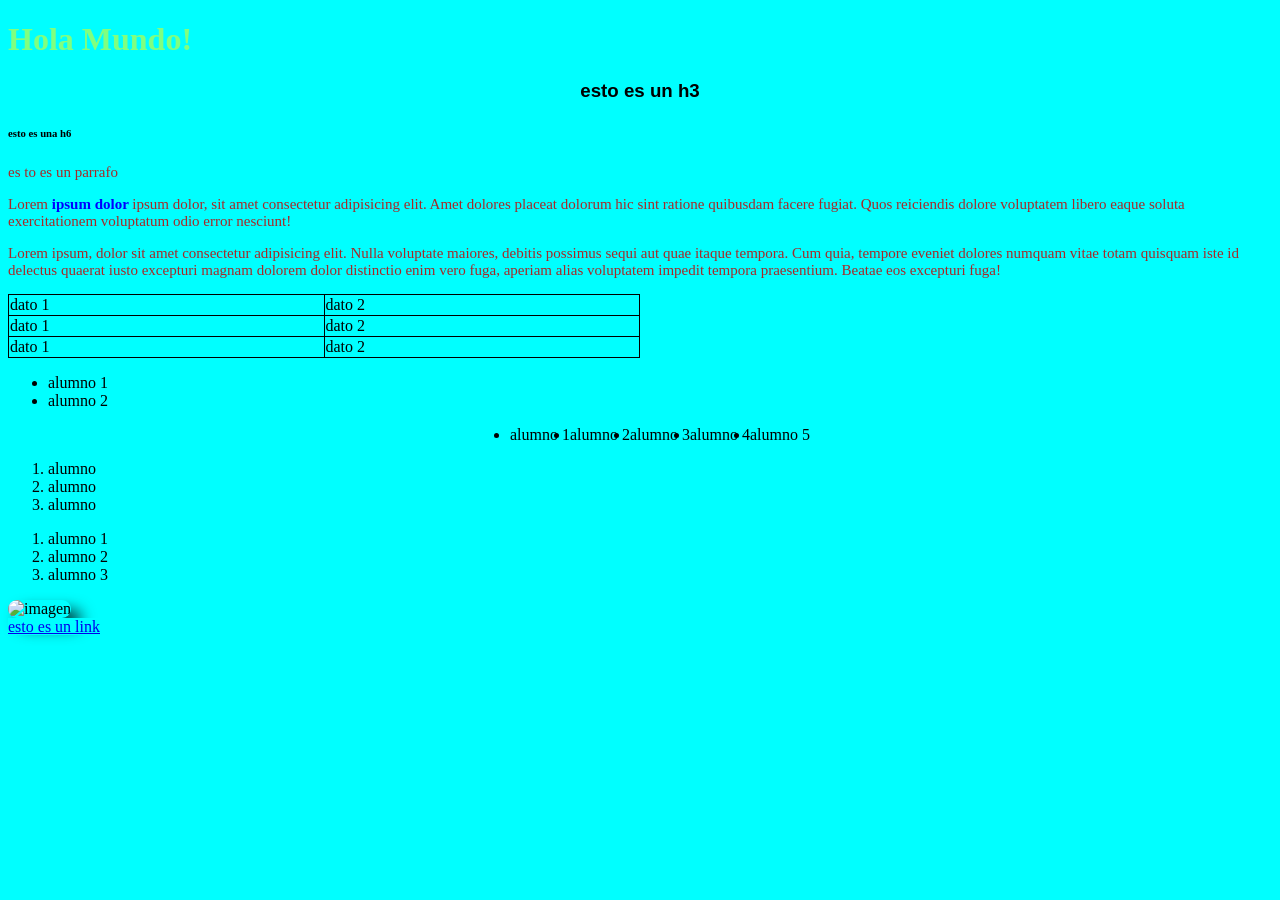
==== index.html @ 1d0bd5b4 "test" ====
<!DOCTYPE html>
<html lang="en">

<head>
    <meta charset="UTF-8">
    <meta name="viewport" content="width=device-width, initial-scale=1.0">
    <title>hola mundo</title>
    <link rel="stylesheet" href="./styles.css">
</head>

<body>
    <h1 id="titulo" class="tituloprincipal"> Hola Mundo! </h1> <!--prioridad-->
    <h3>esto es un h3</h3>
    <h6>esto es una h6</h6>
    <p>es to es un parrafo</p>
    <p>Lorem <strong>ipsum dolor </strong>ipsum dolor, sit amet consectetur adipisicing elit. Amet dolores placeat
        dolorum hic sint ratione quibusdam facere fugiat. Quos reiciendis dolore voluptatem libero eaque soluta
        exercitationem voluptatum odio error nesciunt!</p>
    <p>Lorem ipsum, dolor sit amet consectetur adipisicing elit. Nulla voluptate maiores, debitis possimus sequi aut
        quae itaque tempora. Cum quia, tempore eveniet dolores numquam vitae totam quisquam iste id delectus quaerat
        iusto excepturi magnam dolorem dolor distinctio enim vero fuga, aperiam alias voluptatem impedit tempora
        praesentium. Beatae eos excepturi fuga!</p>

    <table class="tabla">
        <tr>
            <td>dato 1</td>
            <td>dato 2</td>
        </tr>
        <tr>
            <td>dato 1</td>
            <td>dato 2</td>
        </tr>
        <tr>
            <td>dato 1</td>
            <td>dato 2</td>
        </tr>
    </table>

    <ul>
        <li>alumno 1</li>
        <li>alumno 2</li>
    </ul>
    <ul class="container">
        <li>alumno 1</li>
        <li>alumno 2</li>
        <li>alumno 3</li>
        <li>alumno 4</li>
        <li>alumno 5</li>
    </ul>

    <ol>
        <li>alumno</li>
        <li>alumno</li>
        <li>alumno</li>
    </ol>

    <ol>
        <li>alumno 1</li>
        <li>alumno 2</li>
        <li>alumno 3</li>
    </ol>

    <img class="imagen" src="https://picsum.photos/300/300" alt="imagen">
    <div></div>

    <a href="#titulo"> esto es un link </a>
    <div class="contenedor">
        <img clas="item" src="https://picsum.photos/300/300?random=1" alt="">
        <img clas="item" src="https://picsum.photos/300/300?random=2" alt="">
        <img clas="item" src="https://picsum.photos/300/300?random=3" alt="">
        <img clas="item" src="https://picsum.photos/300/300?random=4" alt="">
        <img clas="item" src="https://picsum.photos/300/300?random=5" alt="">
        <img clas="item" src="https://picsum.photos/300/300?random=6" alt="">
    </div>


</body>

</html>
---- styles.css ----
*{
    background-color: aqua;}


p{
    font-size: 15px;
    color: brown;
}

h3{
    text-align: center;
    font-family: 'Segoe UI', Tahoma, Geneva, Verdana, sans-serif;

}
strong{
    color: blue;
}

.tituloprincipal{
    color: rgb(255, 300, 0, 0.5);
}

.tabla{
    border-collapse: collapse;
    width: 50%;
}
td{
    border: 1px solid black;
}

.imagen{
    border-radius: 20px;
    box-shadow: 10px 10px 15px rgba(0, 0, 0, 0.8);
    
}
 /* .container{
    display: flex;
     flex-wrap: nowrap; 
    

}  */

/* lista  */
  .container{
    display: flex;
    justify-content: center;
  }


/* imagen */
/* .contenedor{
    display: flex;
    flex-direction: column;
} */

.contenedor{
    display: flex;
    flex-direction: column;
}
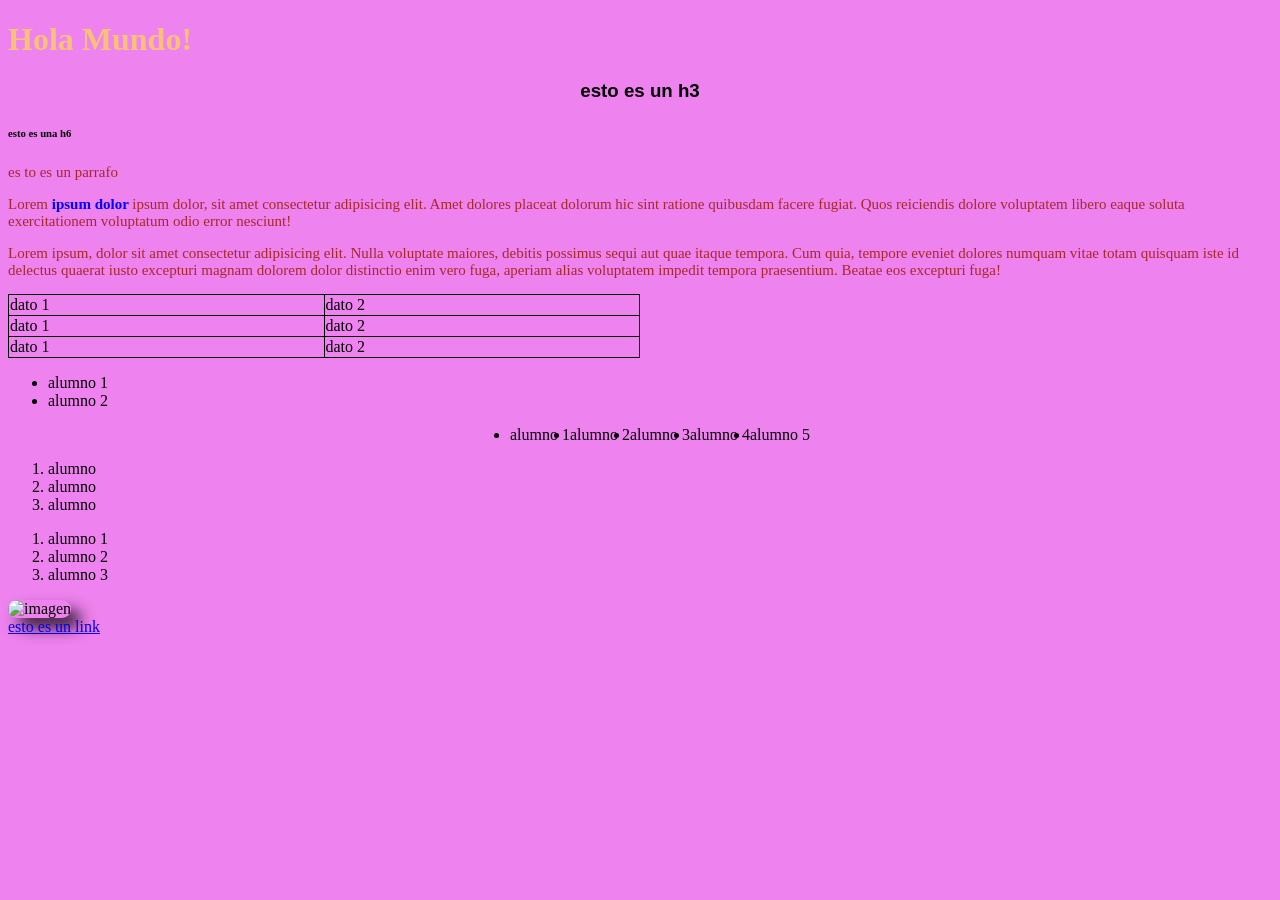
==== commit 9b281551: "mas" ====
--- a/index.html
+++ b/index.html
@@ -8,7 +8,7 @@
     <link rel="stylesheet" href="./styles.css">
 </head>
 
-<body>
+<body class="fondo" id="fondo2" style=" background-color: brown;">
     <h1 id="titulo" class="tituloprincipal"> Hola Mundo! </h1> <!--prioridad-->
     <h3>esto es un h3</h3>
     <h6>esto es una h6</h6>
@@ -65,12 +65,12 @@
 
     <a href="#titulo"> esto es un link </a>
     <div class="contenedor">
-        <img clas="item" src="https://picsum.photos/300/300?random=1" alt="">
-        <img clas="item" src="https://picsum.photos/300/300?random=2" alt="">
-        <img clas="item" src="https://picsum.photos/300/300?random=3" alt="">
-        <img clas="item" src="https://picsum.photos/300/300?random=4" alt="">
-        <img clas="item" src="https://picsum.photos/300/300?random=5" alt="">
-        <img clas="item" src="https://picsum.photos/300/300?random=6" alt="">
+        <img clas="item" src="https://picsum.photos/100/100?random=1" alt="">
+        <img clas="item" src="https://picsum.photos/100/100?random=2" alt="">
+        <img clas="item" src="https://picsum.photos/100/100?random=3" alt="">
+        <img clas="item" src="https://picsum.photos/100/100?random=4" alt="">
+        <img clas="item" src="https://picsum.photos/100/100?random=5" alt="">
+        <img clas="item" src="https://picsum.photos/100/100?random=6" alt="">
     </div>
 
 
--- a/styles.css
+++ b/styles.css
@@ -1,6 +1,18 @@
-*{
-    background-color: aqua;}
+/* *{
+    background-color: aqua;} */
+body{
+    background-color: violet !important;
+}
 
+
+
+#fondo2{
+    background-color: blue;
+}
+
+.fondo{
+    background-color: aqua;
+}
 
 p{
     font-size: 15px;
@@ -55,5 +67,6 @@
 
 .contenedor{
     display: flex;
-    flex-direction: column;
+    flex-direction: row ;
+    justify-content: space-between;
 }
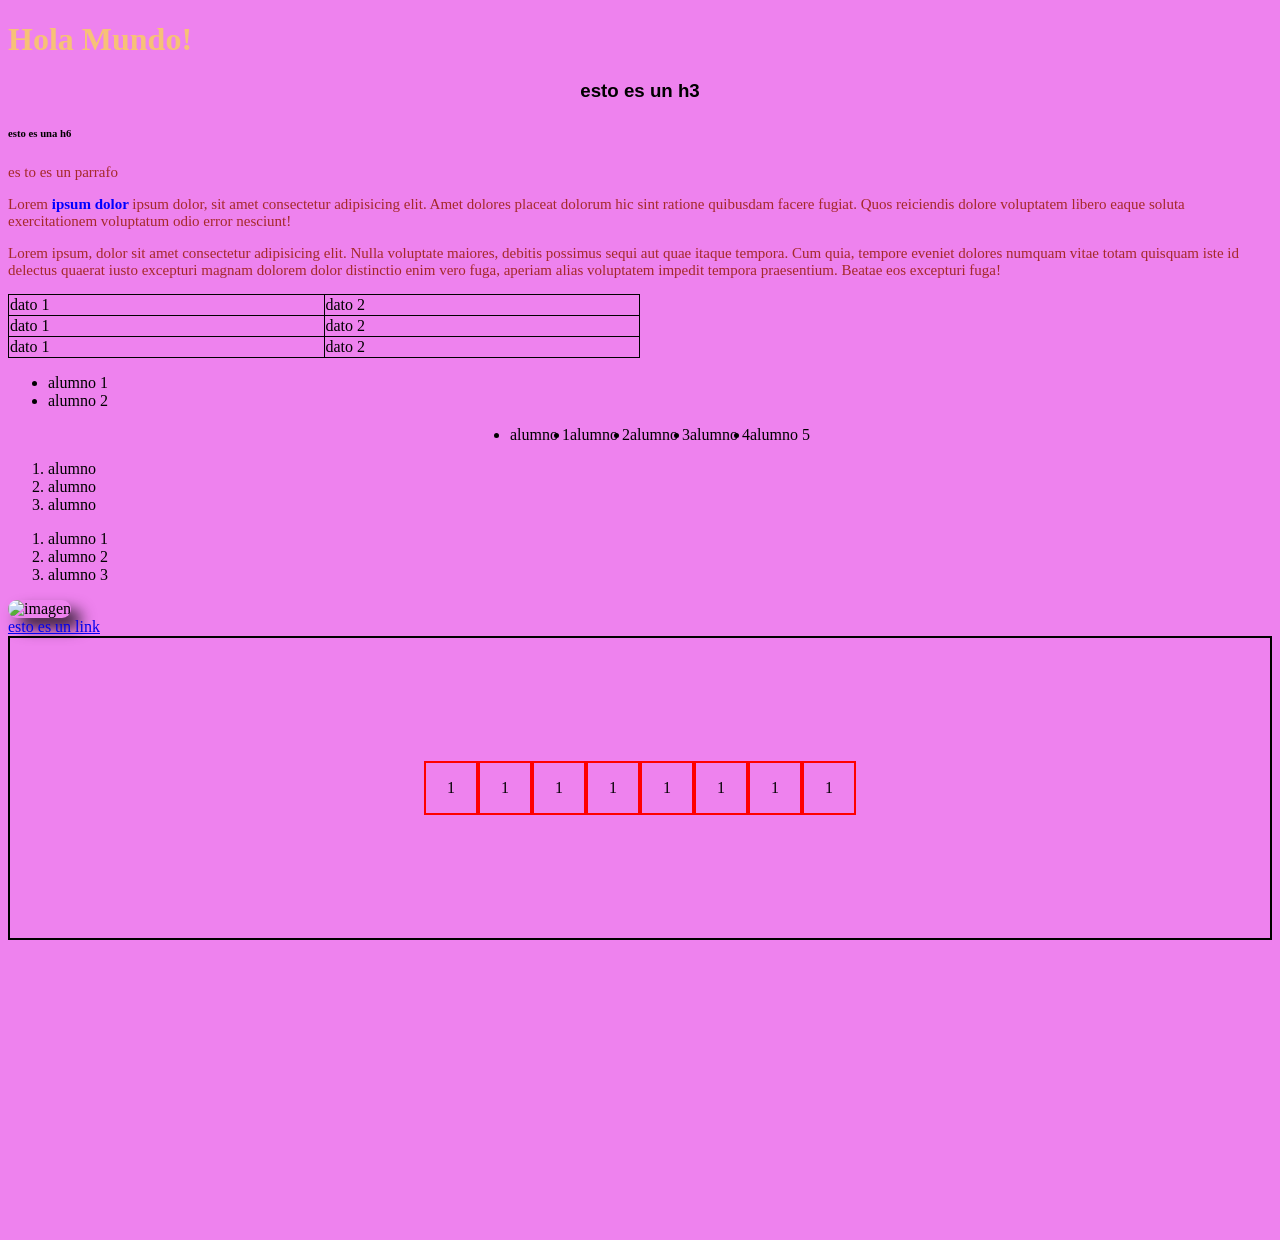
==== commit 3bc11c19: "flex" ====
--- a/index.html
+++ b/index.html
@@ -73,6 +73,17 @@
         <img clas="item" src="https://picsum.photos/100/100?random=6" alt="">
     </div>
 
+    <div class="box">
+        <div class="one">1</div>
+        <div class="one">1</div>
+        <div class="one">1</div>
+        <div class="one">1</div>
+        <div class="one">1</div>
+        <div class="one">1</div>
+        <div class="one">1</div>
+        <div class="one">1</div>
+    </div>
+
 
 </body>
 
--- a/styles.css
+++ b/styles.css
@@ -70,3 +70,78 @@
     flex-direction: row ;
     justify-content: space-between;
 }
+
+
+/* .box{
+    border: 2px solid black;
+    height: 300px;
+   margin-bottom: 300px;
+   position: relative;
+}
+.box .one{
+    border: 2px solid red;
+    width: 50px;
+    height: 50px;
+    position: absolute;
+    bottom: 0%; 
+     top: 0%;
+    right: 0px;
+} */
+
+
+/* menu fijo 
+.box{
+    border: 2px solid black;
+    height: 300px;
+   margin-bottom: 300px;
+   
+}
+.box .one{
+    border: 2px solid red;
+    width: 50px;
+    height: 50px;
+    position: fixed;
+    top: 0px;
+} */
+
+
+/* margin y padin  */
+/* .box{
+    border: 2px solid black;
+    height: 300px;
+   margin-bottom: 300px;
+   
+}
+.box .one{
+    border: 2px solid red;
+    width: 50px;
+    height: 50px;
+    margin: 20px;
+
+    margin-top: 50px;
+    margin-left: 100px;
+    margin: 100px 10px 20px 100px;
+
+} */
+
+/* display flex recomendado  */
+
+.box{
+    border: 2px solid black;
+    height: 300px;
+   margin-bottom: 300px;
+   display: flex;
+   justify-content: center;
+   align-items: center;
+    flex-direction: row;
+    flex-wrap: wrap;
+}
+.box .one{
+    border: 2px solid red;
+    width: 50px;
+    height: 50px;
+    display: flex;
+   justify-content: center;
+   align-items: center;
+
+}
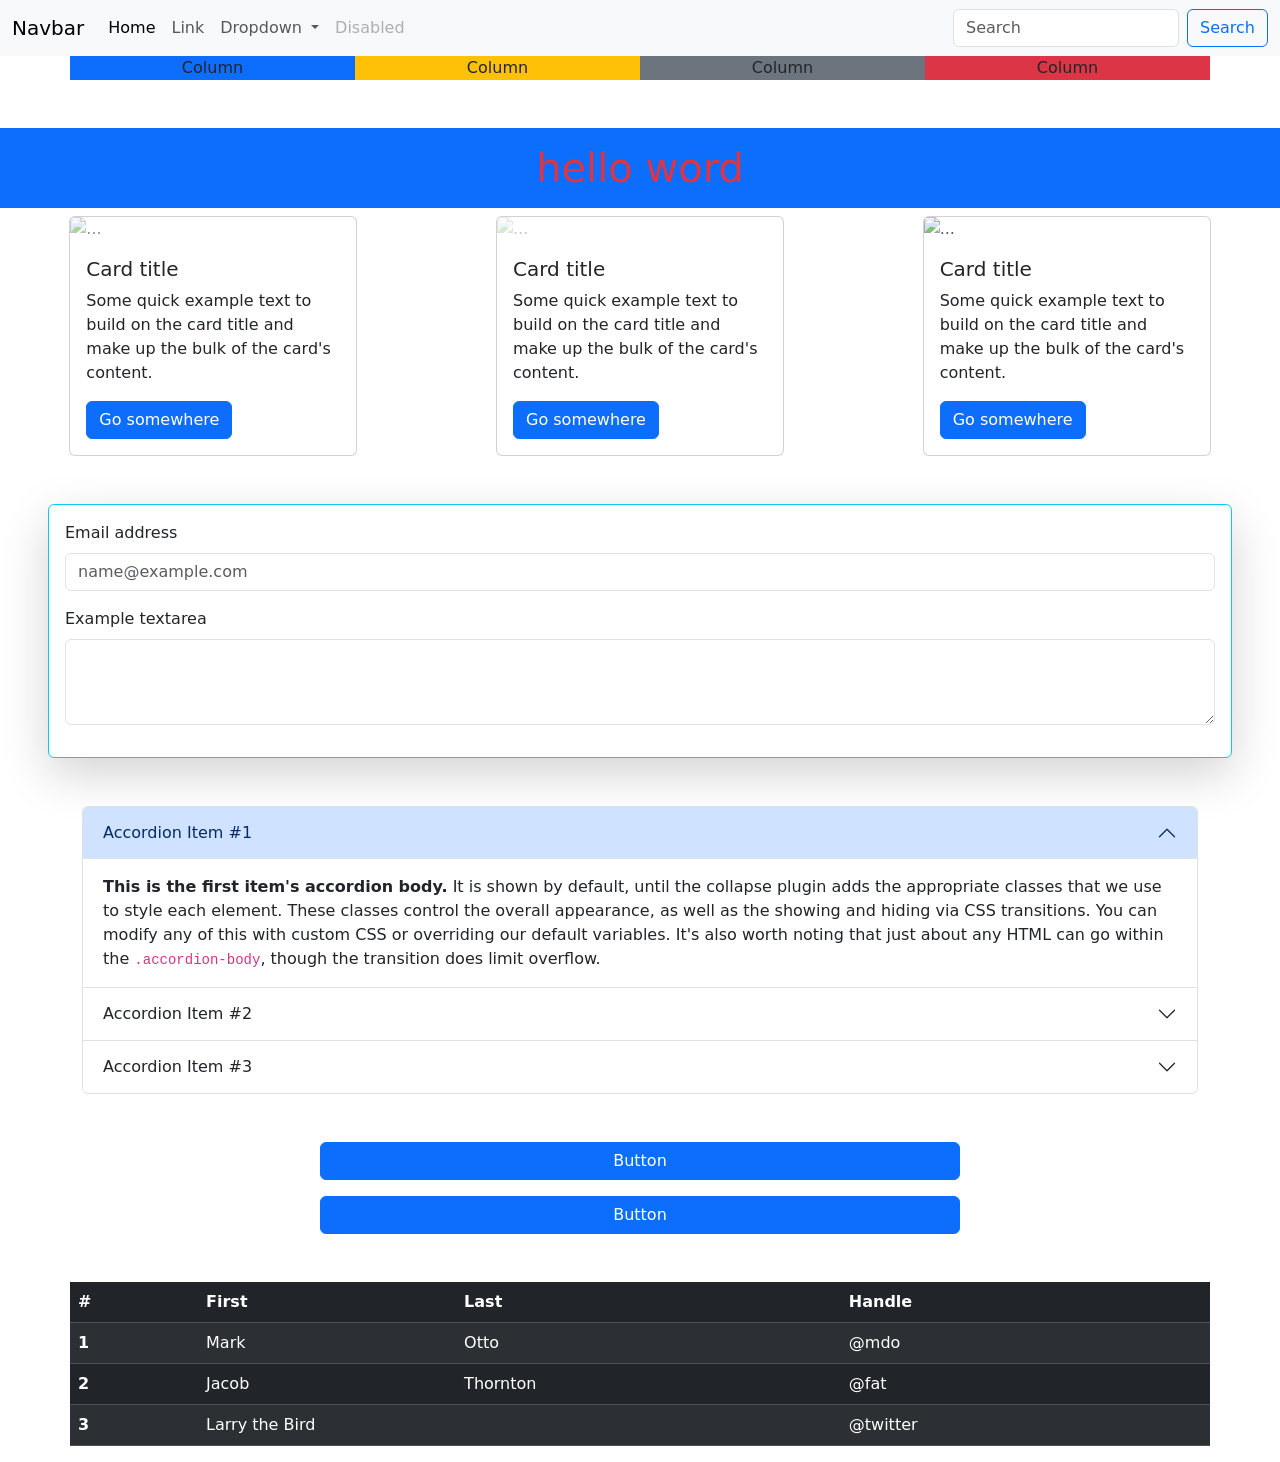
==== commit 2818d85b: "bootstrap" ====
--- a/index.html
+++ b/index.html
@@ -4,87 +4,232 @@
 <head>
     <meta charset="UTF-8">
     <meta name="viewport" content="width=device-width, initial-scale=1.0">
-    <title>hola mundo</title>
-    <link rel="stylesheet" href="./styles.css">
+    <link href="https://cdn.jsdelivr.net/npm/bootstrap@5.2.3/dist/css/bootstrap.min.css" rel="stylesheet"
+        integrity="sha384-rbsA2VBKQhggwzxH7pPCaAqO46MgnOM80zW1RWuH61DGLwZJEdK2Kadq2F9CUG65" crossorigin="anonymous">
+    <title>Document</title>
 </head>
 
-<body class="fondo" id="fondo2" style=" background-color: brown;">
-    <h1 id="titulo" class="tituloprincipal"> Hola Mundo! </h1> <!--prioridad-->
-    <h3>esto es un h3</h3>
-    <h6>esto es una h6</h6>
-    <p>es to es un parrafo</p>
-    <p>Lorem <strong>ipsum dolor </strong>ipsum dolor, sit amet consectetur adipisicing elit. Amet dolores placeat
-        dolorum hic sint ratione quibusdam facere fugiat. Quos reiciendis dolore voluptatem libero eaque soluta
-        exercitationem voluptatum odio error nesciunt!</p>
-    <p>Lorem ipsum, dolor sit amet consectetur adipisicing elit. Nulla voluptate maiores, debitis possimus sequi aut
-        quae itaque tempora. Cum quia, tempore eveniet dolores numquam vitae totam quisquam iste id delectus quaerat
-        iusto excepturi magnam dolorem dolor distinctio enim vero fuga, aperiam alias voluptatem impedit tempora
-        praesentium. Beatae eos excepturi fuga!</p>
-
-    <table class="tabla">
-        <tr>
-            <td>dato 1</td>
-            <td>dato 2</td>
-        </tr>
-        <tr>
-            <td>dato 1</td>
-            <td>dato 2</td>
-        </tr>
-        <tr>
-            <td>dato 1</td>
-            <td>dato 2</td>
-        </tr>
+<body>
+    <!-- navbar -->
+
+    <nav class="navbar navbar-expand-lg bg-light">
+        <div class="container-fluid">
+            <a class="navbar-brand" href="#">Navbar</a>
+            <button class="navbar-toggler" type="button" data-bs-toggle="collapse"
+                data-bs-target="#navbarSupportedContent" aria-controls="navbarSupportedContent" aria-expanded="false"
+                aria-label="Toggle navigation">
+                <span class="navbar-toggler-icon"></span>
+            </button>
+            <div class="collapse navbar-collapse" id="navbarSupportedContent">
+                <ul class="navbar-nav me-auto mb-2 mb-lg-0">
+                    <li class="nav-item">
+                        <a class="nav-link active" aria-current="page" href="#">Home</a>
+                    </li>
+                    <li class="nav-item">
+                        <a class="nav-link" href="#">Link</a>
+                    </li>
+                    <li class="nav-item dropdown">
+                        <a class="nav-link dropdown-toggle" href="#" role="button" data-bs-toggle="dropdown"
+                            aria-expanded="false">
+                            Dropdown
+                        </a>
+                        <ul class="dropdown-menu">
+                            <li><a class="dropdown-item" href="#">Action</a></li>
+                            <li><a class="dropdown-item" href="#">Another action</a></li>
+                            <li>
+                                <hr class="dropdown-divider">
+                            </li>
+                            <li><a class="dropdown-item" href="#">Something else here</a></li>
+                        </ul>
+                    </li>
+                    <li class="nav-item">
+                        <a class="nav-link disabled">Disabled</a>
+                    </li>
+                </ul>
+                <form class="d-flex" role="search">
+                    <input class="form-control me-2" type="search" placeholder="Search" aria-label="Search">
+                    <button class="btn btn-outline-primary" type="submit">Search</button>
+                </form>
+            </div>
+        </div>
+    </nav>
+
+    <!-- grilla -->
+    <div class="container text-center">
+        <div class="row">
+            <div class="col-lg-3 col-md-6 col-sm-12 bg-primary ">
+                Column
+            </div>
+            <div class="col-lg-3 col-md-6 col-sm-12 bg-warning">
+                Column
+            </div>
+            <div class="col-lg-3 col-md-6 col-sm-12 bg-secondary">
+                Column
+            </div>
+            <div class="col-lg-3 col-md-6 col-sm-12 bg-danger">
+                Column
+            </div>
+            
+        </div>
+    </div>
+    </div>
+
+
+
+
+    <h1 class="display-6 text-bg-primary p-3 text-danger
+
+    .text-warning text-center mt-5">hello word</h1>
+    <div class="d-flex justify-content-around">
+        <!-- carta -->
+        <div class="card" style="width: 18rem;">
+            <img src="https://picsum.photos/100/100" class="card-img-top opacity-50" alt="...">
+            <div class="card-body">
+                <h5 class="card-title">Card title</h5>
+                <p class="card-text">Some quick example text to build on the card title and make up the bulk of the
+                    card's
+                    content.</p>
+                <a href="#" class="btn btn-primary">Go somewhere</a>
+            </div>
+        </div>
+        <!-- carta -->
+        <div class="card" style="width: 18rem;">
+            <img src="https://picsum.photos/100/100" class="card-img-top opacity-25" alt="...">
+            <div class="card-body">
+                <h5 class="card-title">Card title</h5>
+                <p class="card-text">Some quick example text to build on the card title and make up the bulk of the
+                    card's
+                    content.</p>
+                <a href="#" class="btn btn-primary">Go somewhere</a>
+            </div>
+        </div>
+        <!-- carta -->
+        <div class="card" style="width: 18rem;">
+            <img src="https://picsum.photos/100/100" class="card-img-top opacity-75" alt="...">
+            <div class="card-body">
+                <h5 class="card-title">Card title</h5>
+                <p class="card-text">Some quick example text to build on the card title and make up the bulk of the
+                    card's
+                    content.</p>
+                <a href="#" class="btn btn-primary">Go somewhere</a>
+            </div>
+        </div>
+    </div>
+    <!-- formulario -->
+    <div class="border border-info m-5 shadow-lg p-3 mb-5 bg-body rounded">
+        <div class="mb-3 ">
+            <label for="exampleFormControlInput1" class="form-label">Email address</label>
+            <input type="email" class="form-control" id="exampleFormControlInput1" placeholder="name@example.com">
+        </div>
+        <div class="mb-3">
+            <label for="exampleFormControlTextarea1" class="form-label">Example textarea</label>
+            <textarea class="form-control" id="exampleFormControlTextarea1" rows="3"></textarea>
+        </div>
+    </div>
+
+    <!-- accordion -->
+    <div class="accordion container" id="accordionExample">
+        <div class="accordion-item">
+            <h2 class="accordion-header" id="headingOne">
+                <button class="accordion-button" type="button" data-bs-toggle="collapse" data-bs-target="#collapseOne"
+                    aria-expanded="true" aria-controls="collapseOne">
+                    Accordion Item #1
+                </button>
+            </h2>
+            <div id="collapseOne" class="accordion-collapse collapse show" aria-labelledby="headingOne"
+                data-bs-parent="#accordionExample">
+                <div class="accordion-body">
+                    <strong>This is the first item's accordion body.</strong> It is shown by default, until the collapse
+                    plugin adds the appropriate classes that we use to style each element. These classes control the
+                    overall appearance, as well as the showing and hiding via CSS transitions. You can modify any of
+                    this with custom CSS or overriding our default variables. It's also worth noting that just about any
+                    HTML can go within the <code>.accordion-body</code>, though the transition does limit overflow.
+                </div>
+            </div>
+        </div>
+        <div class="accordion-item">
+            <h2 class="accordion-header" id="headingTwo">
+                <button class="accordion-button collapsed" type="button" data-bs-toggle="collapse"
+                    data-bs-target="#collapseTwo" aria-expanded="false" aria-controls="collapseTwo">
+                    Accordion Item #2
+                </button>
+            </h2>
+            <div id="collapseTwo" class="accordion-collapse collapse" aria-labelledby="headingTwo"
+                data-bs-parent="#accordionExample">
+                <div class="accordion-body">
+                    <strong>This is the second item's accordion body.</strong> It is hidden by default, until the
+                    collapse plugin adds the appropriate classes that we use to style each element. These classes
+                    control the overall appearance, as well as the showing and hiding via CSS transitions. You can
+                    modify any of this with custom CSS or overriding our default variables. It's also worth noting that
+                    just about any HTML can go within the <code>.accordion-body</code>, though the transition does limit
+                    overflow.
+                </div>
+            </div>
+        </div>
+        <div class="accordion-item">
+            <h2 class="accordion-header" id="headingThree">
+                <button class="accordion-button collapsed" type="button" data-bs-toggle="collapse"
+                    data-bs-target="#collapseThree" aria-expanded="false" aria-controls="collapseThree">
+                    Accordion Item #3
+                </button>
+            </h2>
+            <div id="collapseThree" class="accordion-collapse collapse" aria-labelledby="headingThree"
+                data-bs-parent="#accordionExample">
+                <div class="accordion-body">
+                    <strong>This is the third item's accordion body.</strong> It is hidden by default, until the
+                    collapse plugin adds the appropriate classes that we use to style each element. These classes
+                    control the overall appearance, as well as the showing and hiding via CSS transitions. You can
+                    modify any of this with custom CSS or overriding our default variables. It's also worth noting that
+                    just about any HTML can go within the <code>.accordion-body</code>, though the transition does limit
+                    overflow.
+                </div>
+            </div>
+        </div>
+    </div>
+
+    <!-- button -->
+    <div class="d-grid gap-2 col-6 mx-auto my-5">
+        <button class="btn btn-primary mb-2" type="button">Button</button>
+        <button class="btn btn-primary" type="button">Button</button>
+    </div>
+
+    <!-- tabla -->
+    <table class="table table-dark table-striped container">
+        <thead>
+            <tr>
+                <th scope="col">#</th>
+                <th scope="col">First</th>
+                <th scope="col">Last</th>
+                <th scope="col">Handle</th>
+            </tr>
+        </thead>
+        <tbody>
+            <tr>
+                <th scope="row">1</th>
+                <td>Mark</td>
+                <td>Otto</td>
+                <td>@mdo</td>
+            </tr>
+            <tr>
+                <th scope="row">2</th>
+                <td>Jacob</td>
+                <td>Thornton</td>
+                <td>@fat</td>
+            </tr>
+            <tr>
+                <th scope="row">3</th>
+                <td colspan="2">Larry the Bird</td>
+                <td>@twitter</td>
+            </tr>
+        </tbody>
     </table>
 
-    <ul>
-        <li>alumno 1</li>
-        <li>alumno 2</li>
-    </ul>
-    <ul class="container">
-        <li>alumno 1</li>
-        <li>alumno 2</li>
-        <li>alumno 3</li>
-        <li>alumno 4</li>
-        <li>alumno 5</li>
-    </ul>
-
-    <ol>
-        <li>alumno</li>
-        <li>alumno</li>
-        <li>alumno</li>
-    </ol>
-
-    <ol>
-        <li>alumno 1</li>
-        <li>alumno 2</li>
-        <li>alumno 3</li>
-    </ol>
-
-    <img class="imagen" src="https://picsum.photos/300/300" alt="imagen">
-    <div></div>
-
-    <a href="#titulo"> esto es un link </a>
-    <div class="contenedor">
-        <img clas="item" src="https://picsum.photos/100/100?random=1" alt="">
-        <img clas="item" src="https://picsum.photos/100/100?random=2" alt="">
-        <img clas="item" src="https://picsum.photos/100/100?random=3" alt="">
-        <img clas="item" src="https://picsum.photos/100/100?random=4" alt="">
-        <img clas="item" src="https://picsum.photos/100/100?random=5" alt="">
-        <img clas="item" src="https://picsum.photos/100/100?random=6" alt="">
-    </div>
-
-    <div class="box">
-        <div class="one">1</div>
-        <div class="one">1</div>
-        <div class="one">1</div>
-        <div class="one">1</div>
-        <div class="one">1</div>
-        <div class="one">1</div>
-        <div class="one">1</div>
-        <div class="one">1</div>
-    </div>
-
-
+
+
+
+    <script src="https://cdn.jsdelivr.net/npm/bootstrap@5.2.3/dist/js/bootstrap.bundle.min.js"
+        integrity="sha384-kenU1KFdBIe4zVF0s0G1M5b4hcpxyD9F7jL+jjXkk+Q2h455rYXK/7HAuoJl+0I4"
+        crossorigin="anonymous"></script>
 </body>
 
 </html>
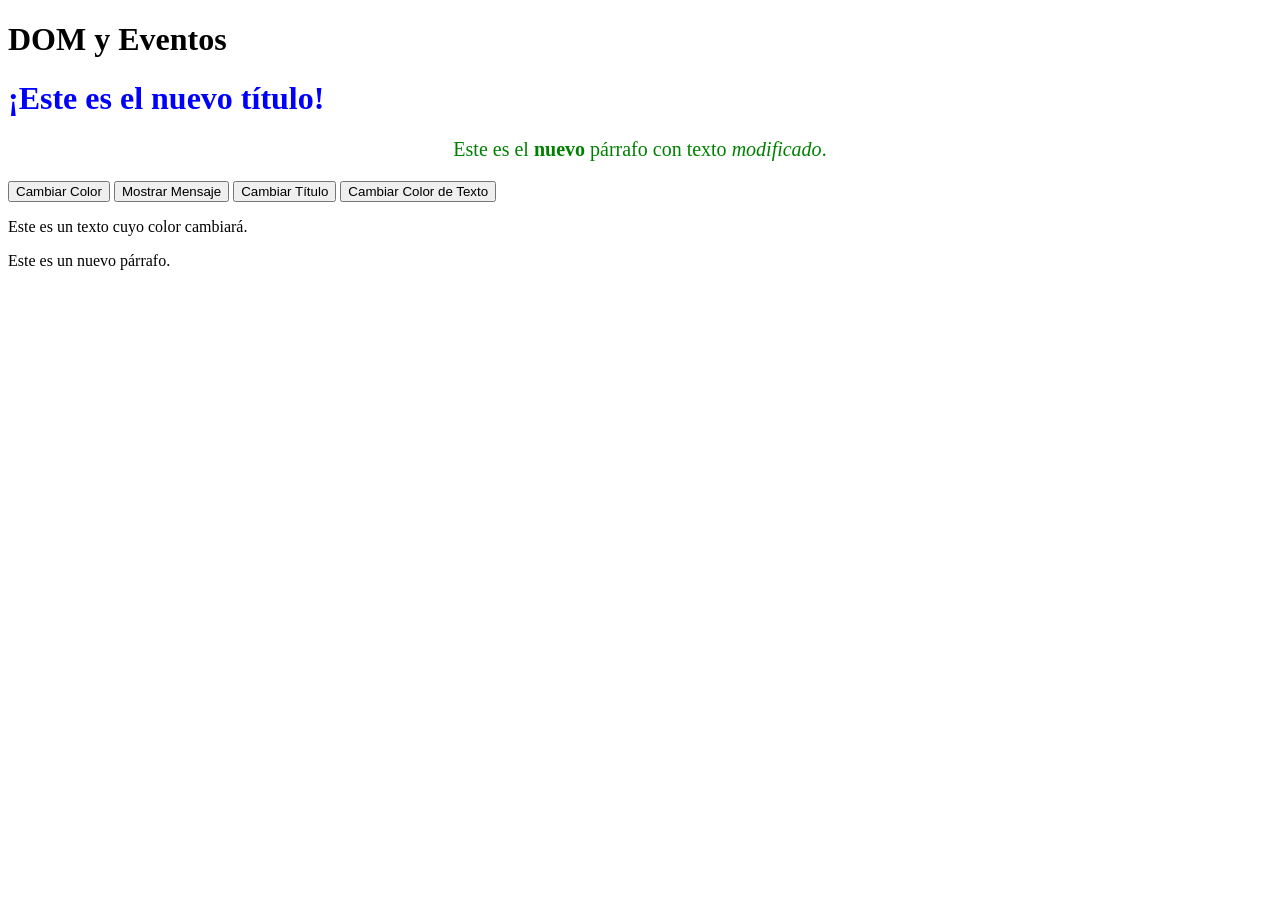
==== commit 02490ce9: "dom y events" ====
--- a/index.html
+++ b/index.html
@@ -1,235 +1,46 @@
 <!DOCTYPE html>
 <html lang="en">
-
 <head>
     <meta charset="UTF-8">
     <meta name="viewport" content="width=device-width, initial-scale=1.0">
-    <link href="https://cdn.jsdelivr.net/npm/bootstrap@5.2.3/dist/css/bootstrap.min.css" rel="stylesheet"
-        integrity="sha384-rbsA2VBKQhggwzxH7pPCaAqO46MgnOM80zW1RWuH61DGLwZJEdK2Kadq2F9CUG65" crossorigin="anonymous">
     <title>Document</title>
+    <script src="./styles.css"></script>
 </head>
+<body>
+    <h1>DOM y Eventos</h1>
+   <!-- primer ejemplo selecion de elempentos  -->
+    
 
-<body>
-    <!-- navbar -->
+    <h1 id="titulo">Bienvenido al DOM</h1>
 
-    <nav class="navbar navbar-expand-lg bg-light">
-        <div class="container-fluid">
-            <a class="navbar-brand" href="#">Navbar</a>
-            <button class="navbar-toggler" type="button" data-bs-toggle="collapse"
-                data-bs-target="#navbarSupportedContent" aria-controls="navbarSupportedContent" aria-expanded="false"
-                aria-label="Toggle navigation">
-                <span class="navbar-toggler-icon"></span>
-            </button>
-            <div class="collapse navbar-collapse" id="navbarSupportedContent">
-                <ul class="navbar-nav me-auto mb-2 mb-lg-0">
-                    <li class="nav-item">
-                        <a class="nav-link active" aria-current="page" href="#">Home</a>
-                    </li>
-                    <li class="nav-item">
-                        <a class="nav-link" href="#">Link</a>
-                    </li>
-                    <li class="nav-item dropdown">
-                        <a class="nav-link dropdown-toggle" href="#" role="button" data-bs-toggle="dropdown"
-                            aria-expanded="false">
-                            Dropdown
-                        </a>
-                        <ul class="dropdown-menu">
-                            <li><a class="dropdown-item" href="#">Action</a></li>
-                            <li><a class="dropdown-item" href="#">Another action</a></li>
-                            <li>
-                                <hr class="dropdown-divider">
-                            </li>
-                            <li><a class="dropdown-item" href="#">Something else here</a></li>
-                        </ul>
-                    </li>
-                    <li class="nav-item">
-                        <a class="nav-link disabled">Disabled</a>
-                    </li>
-                </ul>
-                <form class="d-flex" role="search">
-                    <input class="form-control me-2" type="search" placeholder="Search" aria-label="Search">
-                    <button class="btn btn-outline-primary" type="submit">Search</button>
-                </form>
-            </div>
-        </div>
-    </nav>
 
-    <!-- grilla -->
-    <div class="container text-center">
-        <div class="row">
-            <div class="col-lg-3 col-md-6 col-sm-12 bg-primary ">
-                Column
-            </div>
-            <div class="col-lg-3 col-md-6 col-sm-12 bg-warning">
-                Column
-            </div>
-            <div class="col-lg-3 col-md-6 col-sm-12 bg-secondary">
-                Column
-            </div>
-            <div class="col-lg-3 col-md-6 col-sm-12 bg-danger">
-                Column
-            </div>
-            
-        </div>
-    </div>
-    </div>
+    <p id="descripcion">Este es el párrafo original.</p>
+
+    <!-- ejemplo modificacion de estilos eventos -->
+    <button id="boton">Cambiar Color </button>
+
+ 
+
+
+   
+
+<!-- 2 ejemplo modificacion dom con  eventos -->
+    <button id="mostrar-mensaje">Mostrar Mensaje</button>
+
+    <p id="mensaje" style="display: none;">¡Este es un mensaje oculto!</p>
+    <!-- Parágrafo (p): Es un párrafo con un id="mensaje", que contiene el texto "¡Este es un mensaje oculto!" y está inicialmente oculto porque tiene el estilo display: none;. Este estilo evita que el párrafo sea visible en la página cuando se carga. -->
+
+
+ <!-- ejemplo eventos -->
+ <button id="cambiar-titulo">Cambiar Título</button>
+
+<!-- ultimo ejemplo  -->
+
+<button id="cambiar-color">Cambiar Color de Texto</button>
+<p id="texto">Este es un texto cuyo color cambiará.</p>
 
 
 
-
-    <h1 class="display-6 text-bg-primary p-3 text-danger
-
-    .text-warning text-center mt-5">hello word</h1>
-    <div class="d-flex justify-content-around">
-        <!-- carta -->
-        <div class="card" style="width: 18rem;">
-            <img src="https://picsum.photos/100/100" class="card-img-top opacity-50" alt="...">
-            <div class="card-body">
-                <h5 class="card-title">Card title</h5>
-                <p class="card-text">Some quick example text to build on the card title and make up the bulk of the
-                    card's
-                    content.</p>
-                <a href="#" class="btn btn-primary">Go somewhere</a>
-            </div>
-        </div>
-        <!-- carta -->
-        <div class="card" style="width: 18rem;">
-            <img src="https://picsum.photos/100/100" class="card-img-top opacity-25" alt="...">
-            <div class="card-body">
-                <h5 class="card-title">Card title</h5>
-                <p class="card-text">Some quick example text to build on the card title and make up the bulk of the
-                    card's
-                    content.</p>
-                <a href="#" class="btn btn-primary">Go somewhere</a>
-            </div>
-        </div>
-        <!-- carta -->
-        <div class="card" style="width: 18rem;">
-            <img src="https://picsum.photos/100/100" class="card-img-top opacity-75" alt="...">
-            <div class="card-body">
-                <h5 class="card-title">Card title</h5>
-                <p class="card-text">Some quick example text to build on the card title and make up the bulk of the
-                    card's
-                    content.</p>
-                <a href="#" class="btn btn-primary">Go somewhere</a>
-            </div>
-        </div>
-    </div>
-    <!-- formulario -->
-    <div class="border border-info m-5 shadow-lg p-3 mb-5 bg-body rounded">
-        <div class="mb-3 ">
-            <label for="exampleFormControlInput1" class="form-label">Email address</label>
-            <input type="email" class="form-control" id="exampleFormControlInput1" placeholder="name@example.com">
-        </div>
-        <div class="mb-3">
-            <label for="exampleFormControlTextarea1" class="form-label">Example textarea</label>
-            <textarea class="form-control" id="exampleFormControlTextarea1" rows="3"></textarea>
-        </div>
-    </div>
-
-    <!-- accordion -->
-    <div class="accordion container" id="accordionExample">
-        <div class="accordion-item">
-            <h2 class="accordion-header" id="headingOne">
-                <button class="accordion-button" type="button" data-bs-toggle="collapse" data-bs-target="#collapseOne"
-                    aria-expanded="true" aria-controls="collapseOne">
-                    Accordion Item #1
-                </button>
-            </h2>
-            <div id="collapseOne" class="accordion-collapse collapse show" aria-labelledby="headingOne"
-                data-bs-parent="#accordionExample">
-                <div class="accordion-body">
-                    <strong>This is the first item's accordion body.</strong> It is shown by default, until the collapse
-                    plugin adds the appropriate classes that we use to style each element. These classes control the
-                    overall appearance, as well as the showing and hiding via CSS transitions. You can modify any of
-                    this with custom CSS or overriding our default variables. It's also worth noting that just about any
-                    HTML can go within the <code>.accordion-body</code>, though the transition does limit overflow.
-                </div>
-            </div>
-        </div>
-        <div class="accordion-item">
-            <h2 class="accordion-header" id="headingTwo">
-                <button class="accordion-button collapsed" type="button" data-bs-toggle="collapse"
-                    data-bs-target="#collapseTwo" aria-expanded="false" aria-controls="collapseTwo">
-                    Accordion Item #2
-                </button>
-            </h2>
-            <div id="collapseTwo" class="accordion-collapse collapse" aria-labelledby="headingTwo"
-                data-bs-parent="#accordionExample">
-                <div class="accordion-body">
-                    <strong>This is the second item's accordion body.</strong> It is hidden by default, until the
-                    collapse plugin adds the appropriate classes that we use to style each element. These classes
-                    control the overall appearance, as well as the showing and hiding via CSS transitions. You can
-                    modify any of this with custom CSS or overriding our default variables. It's also worth noting that
-                    just about any HTML can go within the <code>.accordion-body</code>, though the transition does limit
-                    overflow.
-                </div>
-            </div>
-        </div>
-        <div class="accordion-item">
-            <h2 class="accordion-header" id="headingThree">
-                <button class="accordion-button collapsed" type="button" data-bs-toggle="collapse"
-                    data-bs-target="#collapseThree" aria-expanded="false" aria-controls="collapseThree">
-                    Accordion Item #3
-                </button>
-            </h2>
-            <div id="collapseThree" class="accordion-collapse collapse" aria-labelledby="headingThree"
-                data-bs-parent="#accordionExample">
-                <div class="accordion-body">
-                    <strong>This is the third item's accordion body.</strong> It is hidden by default, until the
-                    collapse plugin adds the appropriate classes that we use to style each element. These classes
-                    control the overall appearance, as well as the showing and hiding via CSS transitions. You can
-                    modify any of this with custom CSS or overriding our default variables. It's also worth noting that
-                    just about any HTML can go within the <code>.accordion-body</code>, though the transition does limit
-                    overflow.
-                </div>
-            </div>
-        </div>
-    </div>
-
-    <!-- button -->
-    <div class="d-grid gap-2 col-6 mx-auto my-5">
-        <button class="btn btn-primary mb-2" type="button">Button</button>
-        <button class="btn btn-primary" type="button">Button</button>
-    </div>
-
-    <!-- tabla -->
-    <table class="table table-dark table-striped container">
-        <thead>
-            <tr>
-                <th scope="col">#</th>
-                <th scope="col">First</th>
-                <th scope="col">Last</th>
-                <th scope="col">Handle</th>
-            </tr>
-        </thead>
-        <tbody>
-            <tr>
-                <th scope="row">1</th>
-                <td>Mark</td>
-                <td>Otto</td>
-                <td>@mdo</td>
-            </tr>
-            <tr>
-                <th scope="row">2</th>
-                <td>Jacob</td>
-                <td>Thornton</td>
-                <td>@fat</td>
-            </tr>
-            <tr>
-                <th scope="row">3</th>
-                <td colspan="2">Larry the Bird</td>
-                <td>@twitter</td>
-            </tr>
-        </tbody>
-    </table>
-
-
-
-
-    <script src="https://cdn.jsdelivr.net/npm/bootstrap@5.2.3/dist/js/bootstrap.bundle.min.js"
-        integrity="sha384-kenU1KFdBIe4zVF0s0G1M5b4hcpxyD9F7jL+jjXkk+Q2h455rYXK/7HAuoJl+0I4"
-        crossorigin="anonymous"></script>
+    <script src ="./app.js"></script>
 </body>
-
 </html>
